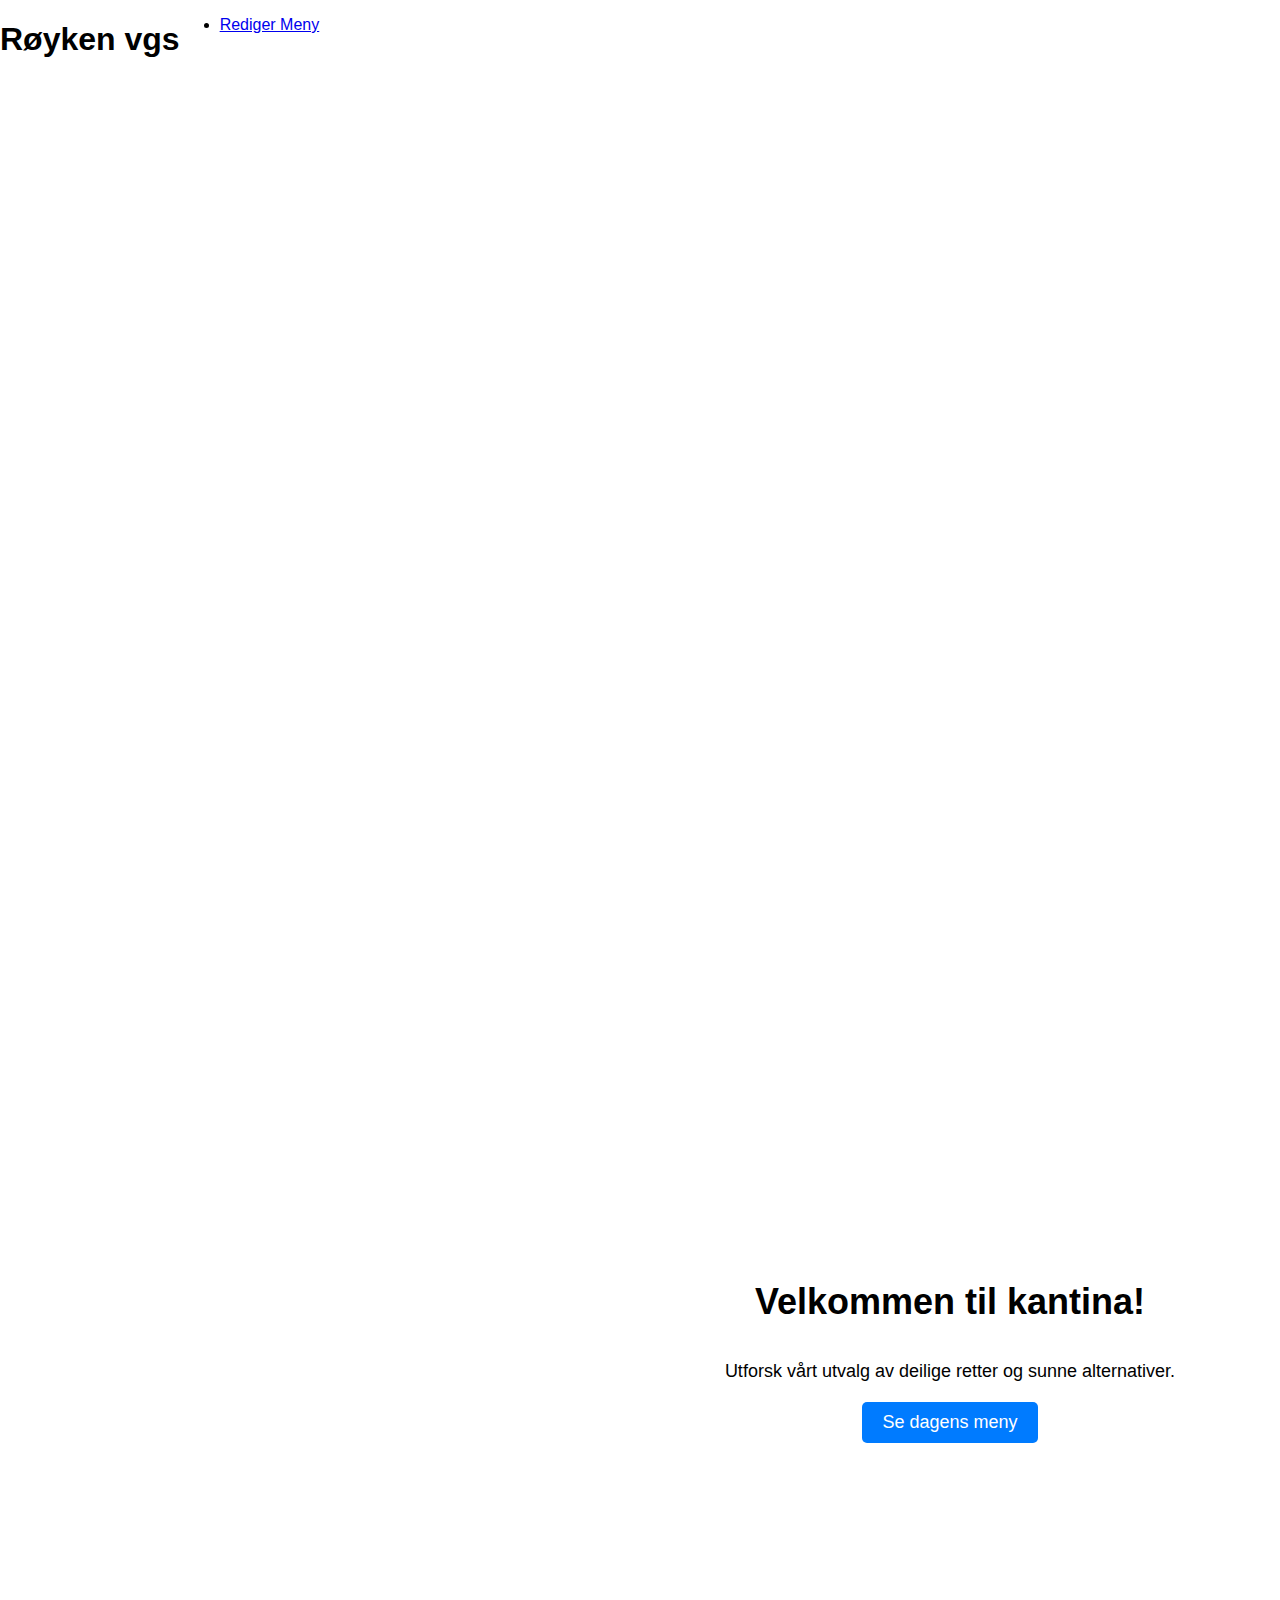
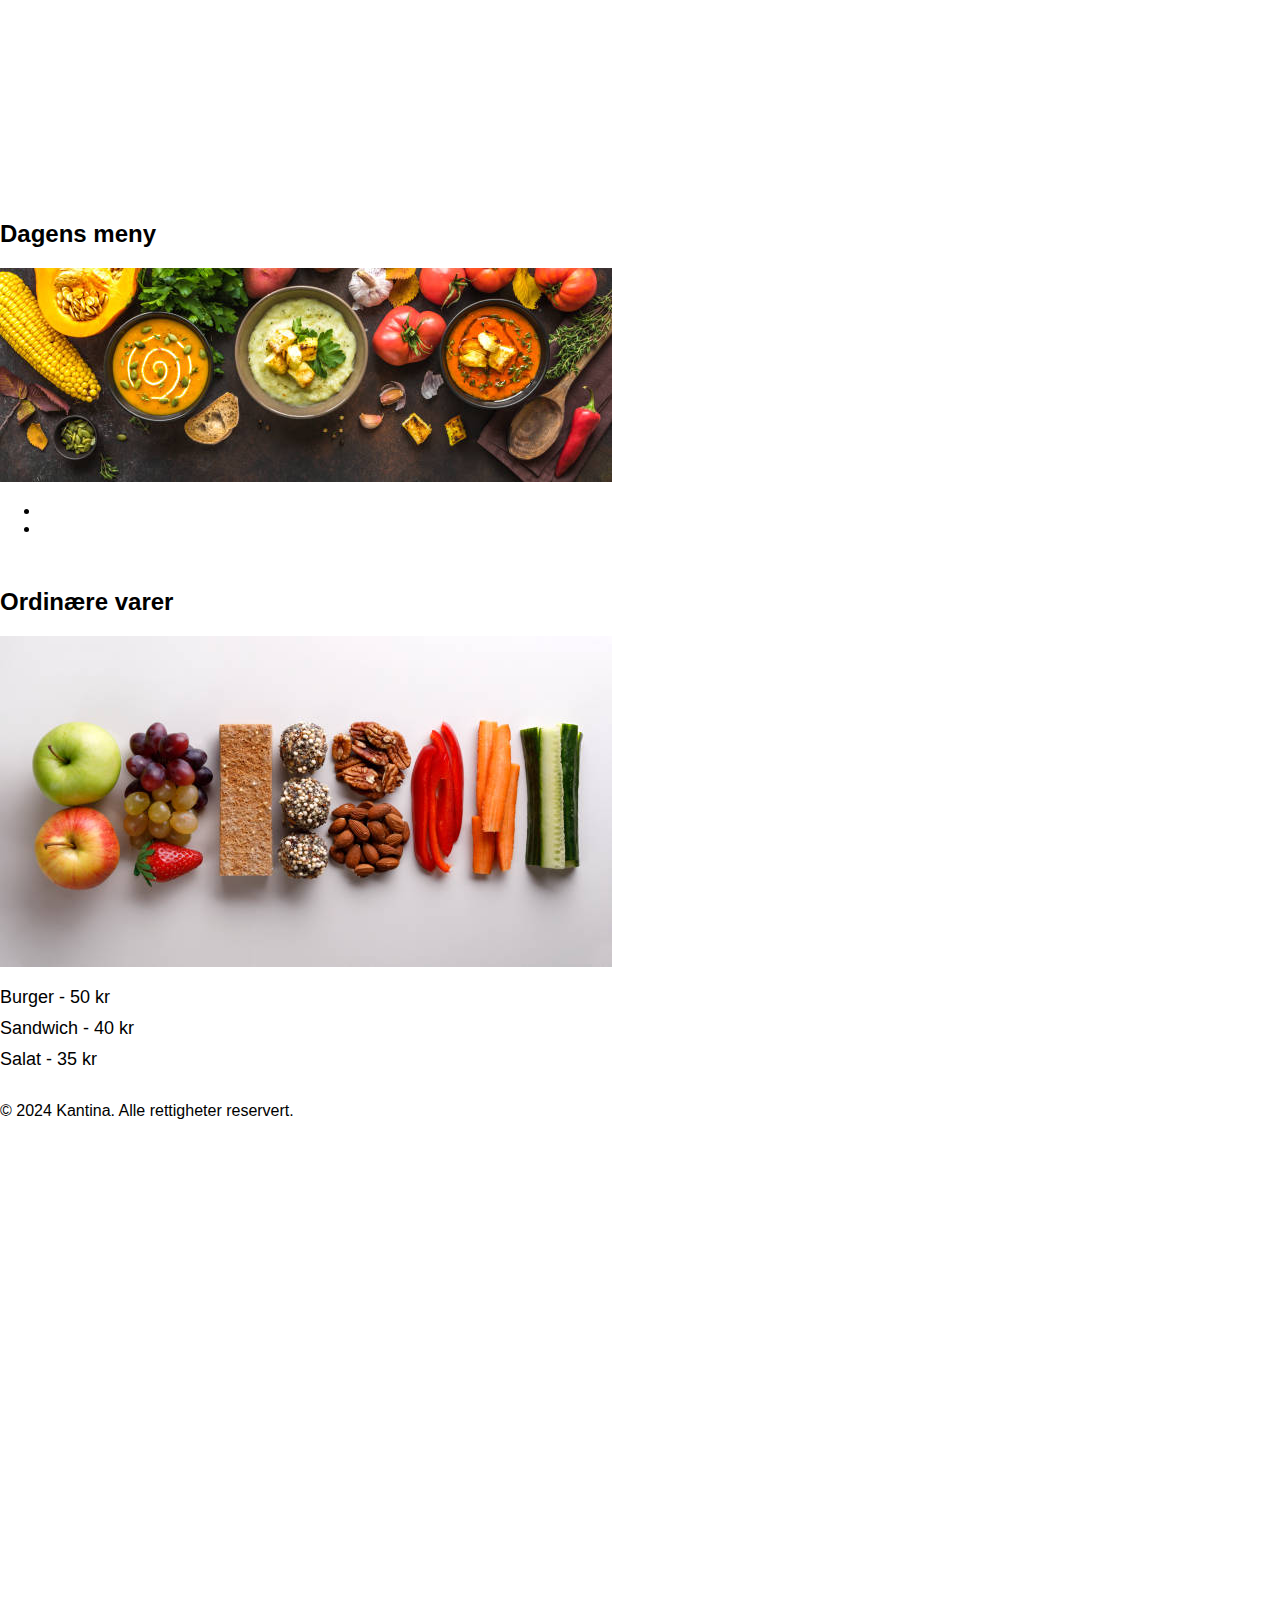
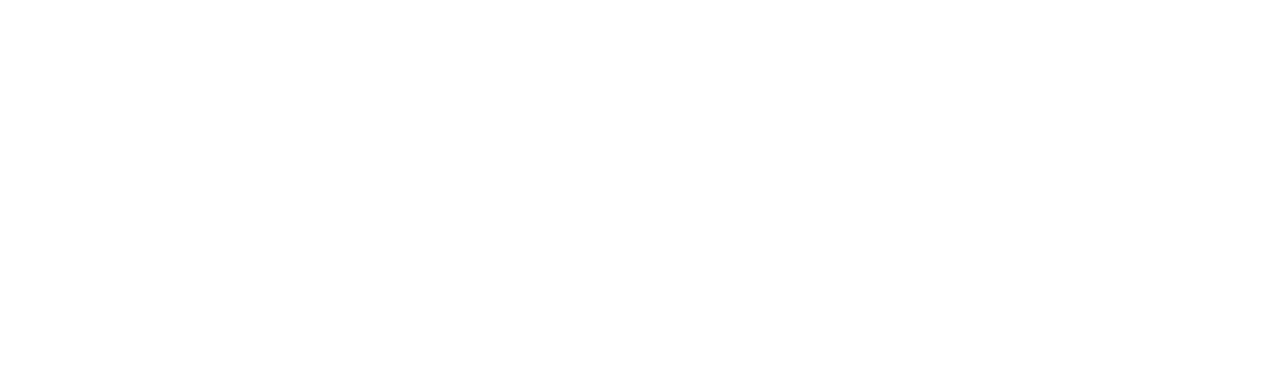
==== index.html @ e541f26b "*" ====
<!DOCTYPE html>
 <html lang="en">

 <head>
    <meta charset="UTF-8">
    <meta name="viewport" content="width=device-width, initial-scale=1.0">
    <meta http-equiv="X-UA-Compatible" content="ie=edge">
  <link rel="stylesheet" href="style.css">
     <title>Røyken vgs</title>

 </head>

 <body>
    <header>
        <div class="container">
            <h1>Røyken vgs</h1>
            <nav>
                <ul>
                    <!-- Lenke for å redigere menyen -->
                    <li><a href="./meny-red.html">Rediger Meny</a></li>
                </ul>
            </nav>
        </div>
    </header>
    
    <div class="container">
        <!-- Bilde og informasjon seksjon -->
        <div class="image-section"></div>
        <div class="info-section">
            <h1>Velkommen til kantina!</h1>
            <p>Utforsk vårt utvalg av deilige retter og sunne alternativer.</p>
            <button class="menu-button" onclick="scrollToMenu()">Se dagens meny</button>
        </div>
    </div>
    
    <div class="day-menu">
        <!-- Seksjon for dagens meny -->
        <h2>Dagens meny</h2>
        <img src="./autumn-soups.png" alt="Feature 1">
        <ul>
            <!-- Elementer for dagens meny fra Firebase-databasen -->
            <li></li>
            <li></li>
        </ul>
    </div>
    
    <div class="regular-items">
        <!-- Seksjon for ordinære varer -->
        <h2>Ordinære varer</h2>
        <img src="./healthy-snacks.png" alt="Feature 2">
        <ul>
            <!-- Elementer for ordinære varer fra Firebase-databasen -->
            <li>Burger - 50 kr</li>
            <li>Sandwich - 40 kr</li>
            <li>Salat - 35 kr</li>
            <!-- Legg til flere elementer fra Firebase-databasen her -->
        </ul>
    </div>
    
    <footer>
        <div class="container">
            <p>&copy; 2024 Kantina. Alle rettigheter reservert.</p>
        </div>
    </footer>
<script type="module" src="./index.js">

</script>

 </body>
 </html>
---- style.css ----
body {
    font-family: Arial, sans-serif;
    margin: 0;
    padding: 0;
}

.container {
    display: flex;
    height: 100vh;
}

.image-section {
    flex: 1;
    background-image: url('background-image.jpg');
    background-size: cover;
}

.info-section {
    flex: 1;
    display: flex;
    flex-direction: column;
    justify-content: center;
    align-items: center;
    padding: 20px;
}

.info-section h1 {
    font-size: 36px;
    margin-bottom: 20px;
}

.info-section p {
    font-size: 18px;
    margin-bottom: 20px;
    text-align: center;
}

.menu-button {
    background-color: #007bff;
    color: #fff;
    padding: 10px 20px;
    border: none;
    border-radius: 5px;
    font-size: 18px;
    cursor: pointer;
    transition: background-color 0.3s;
}

.menu-button:hover {
    background-color: #0056b3;
}

.regular-items {
    margin-top: 50px;
}

.regular-items h2 {
    font-size: 24px;
}

.regular-items ul {
    list-style-type: none;
    padding: 0;
}

.regular-items li {
    font-size: 18px;
    margin-bottom: 10px;
}
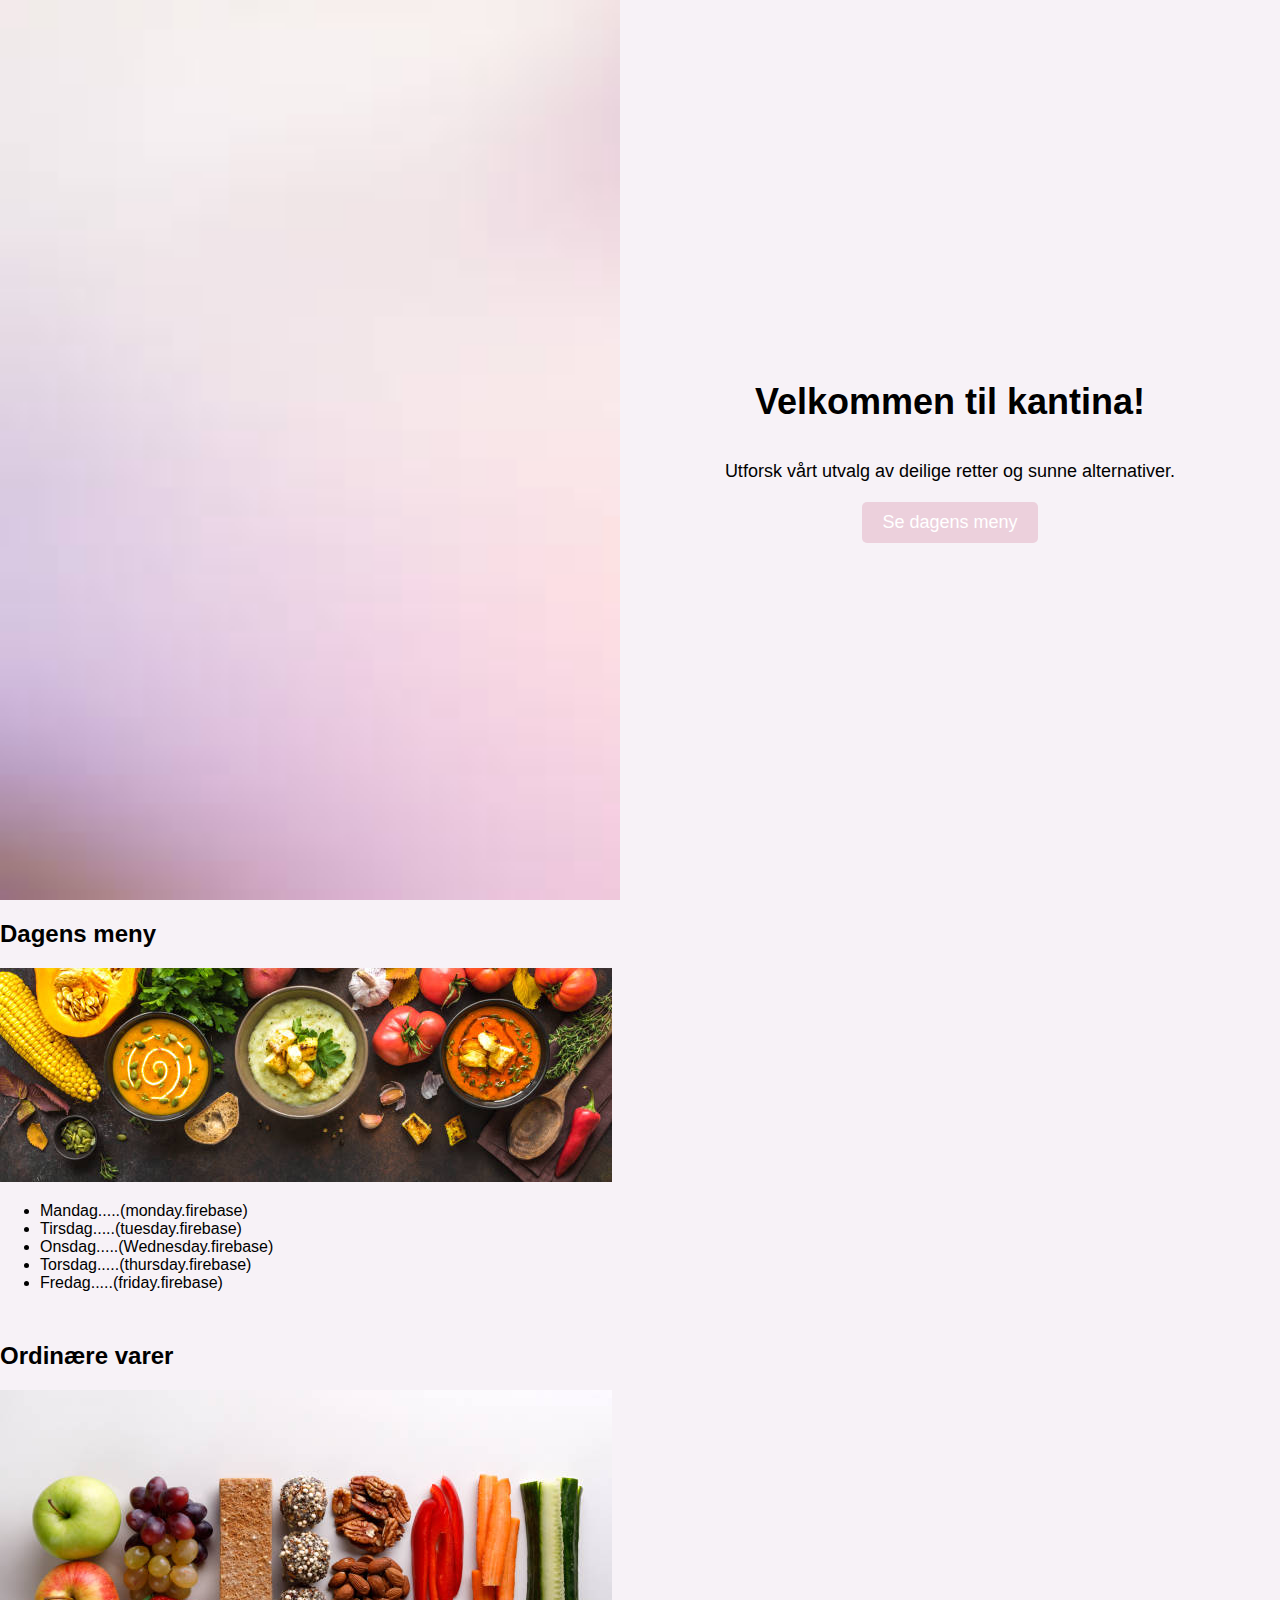
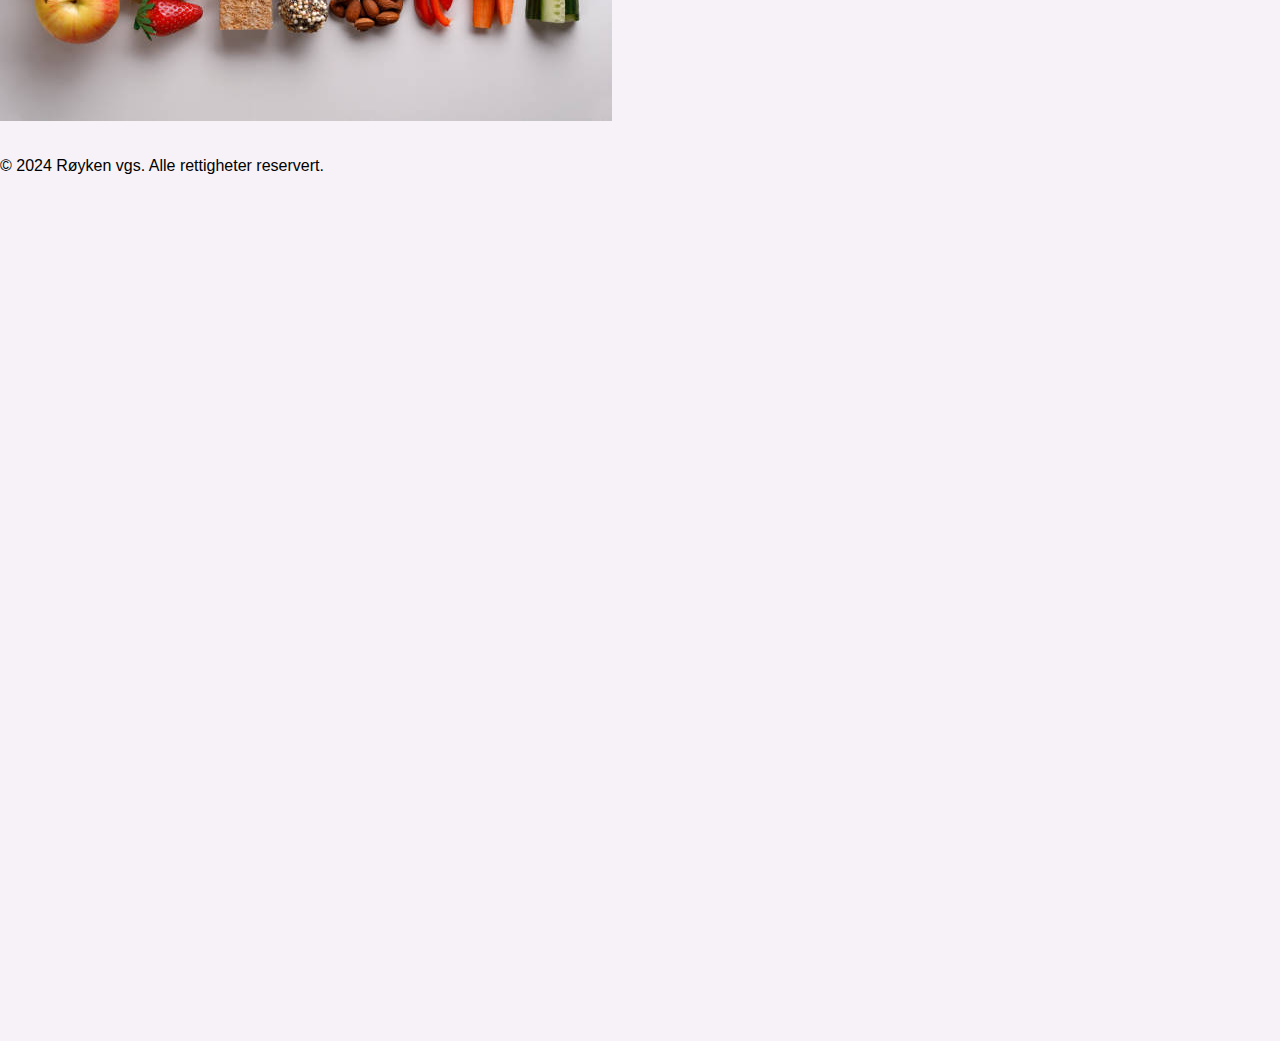
==== commit 77ce1336: "*" ====
--- a/index.html
+++ b/index.html
@@ -11,17 +11,6 @@
  </head>
 
  <body>
-    <header>
-        <div class="container">
-            <h1>Røyken vgs</h1>
-            <nav>
-                <ul>
-                    <!-- Lenke for å redigere menyen -->
-                    <li><a href="./meny-red.html">Rediger Meny</a></li>
-                </ul>
-            </nav>
-        </div>
-    </header>
     
     <div class="container">
         <!-- Bilde og informasjon seksjon -->
@@ -39,8 +28,11 @@
         <img src="./autumn-soups.png" alt="Feature 1">
         <ul>
             <!-- Elementer for dagens meny fra Firebase-databasen -->
-            <li></li>
-            <li></li>
+            <li id="mandag">Mandag.....(monday.firebase)</li>
+            <li id="tirsdag">Tirsdag.....(tuesday.firebase)</li>
+            <li>Onsdag.....(Wednesday.firebase)</li>
+            <li>Torsdag.....(thursday.firebase)</li>
+            <li>Fredag.....(friday.firebase)</li>
         </ul>
     </div>
     
@@ -50,16 +42,13 @@
         <img src="./healthy-snacks.png" alt="Feature 2">
         <ul>
             <!-- Elementer for ordinære varer fra Firebase-databasen -->
-            <li>Burger - 50 kr</li>
-            <li>Sandwich - 40 kr</li>
-            <li>Salat - 35 kr</li>
-            <!-- Legg til flere elementer fra Firebase-databasen her -->
+           
         </ul>
     </div>
     
     <footer>
         <div class="container">
-            <p>&copy; 2024 Kantina. Alle rettigheter reservert.</p>
+            <p>&copy; 2024 Røyken vgs. Alle rettigheter reservert.</p>
         </div>
     </footer>
 <script type="module" src="./index.js">
--- a/style.css
+++ b/style.css
@@ -2,6 +2,7 @@
     font-family: Arial, sans-serif;
     margin: 0;
     padding: 0;
+    background-color: #f7f2f7;
 }
 
 .container {
@@ -11,9 +12,11 @@
 
 .image-section {
     flex: 1;
-    background-image: url('background-image.jpg');
+    background-image: url('./Bacground.png');
     background-size: cover;
 }
+
+/* Landing page text */
 
 .info-section {
     flex: 1;
@@ -35,8 +38,11 @@
     text-align: center;
 }
 
+
+/* Week Menu */
+
 .menu-button {
-    background-color: #007bff;
+    background-color: #ECD0DC;
     color: #fff;
     padding: 10px 20px;
     border: none;
@@ -47,8 +53,32 @@
 }
 
 .menu-button:hover {
-    background-color: #0056b3;
+    background-color: #CFB5D2;
 }
+
+#weekly-menu,
+#daily-menu {
+    width: 90%;
+    max-width: 400px;
+    margin-top: 20px;
+    display: inline-block;
+    vertical-align: top;
+}
+
+@media (min-width:  768px) {
+    #weekly-menu,
+    #daily-menu {
+        float: left;
+        margin-right: 20px;
+    }
+    }
+    
+#mandag{
+    flex-direction: row;
+
+}
+
+/* Regular items */
 
 .regular-items {
     margin-top: 50px;
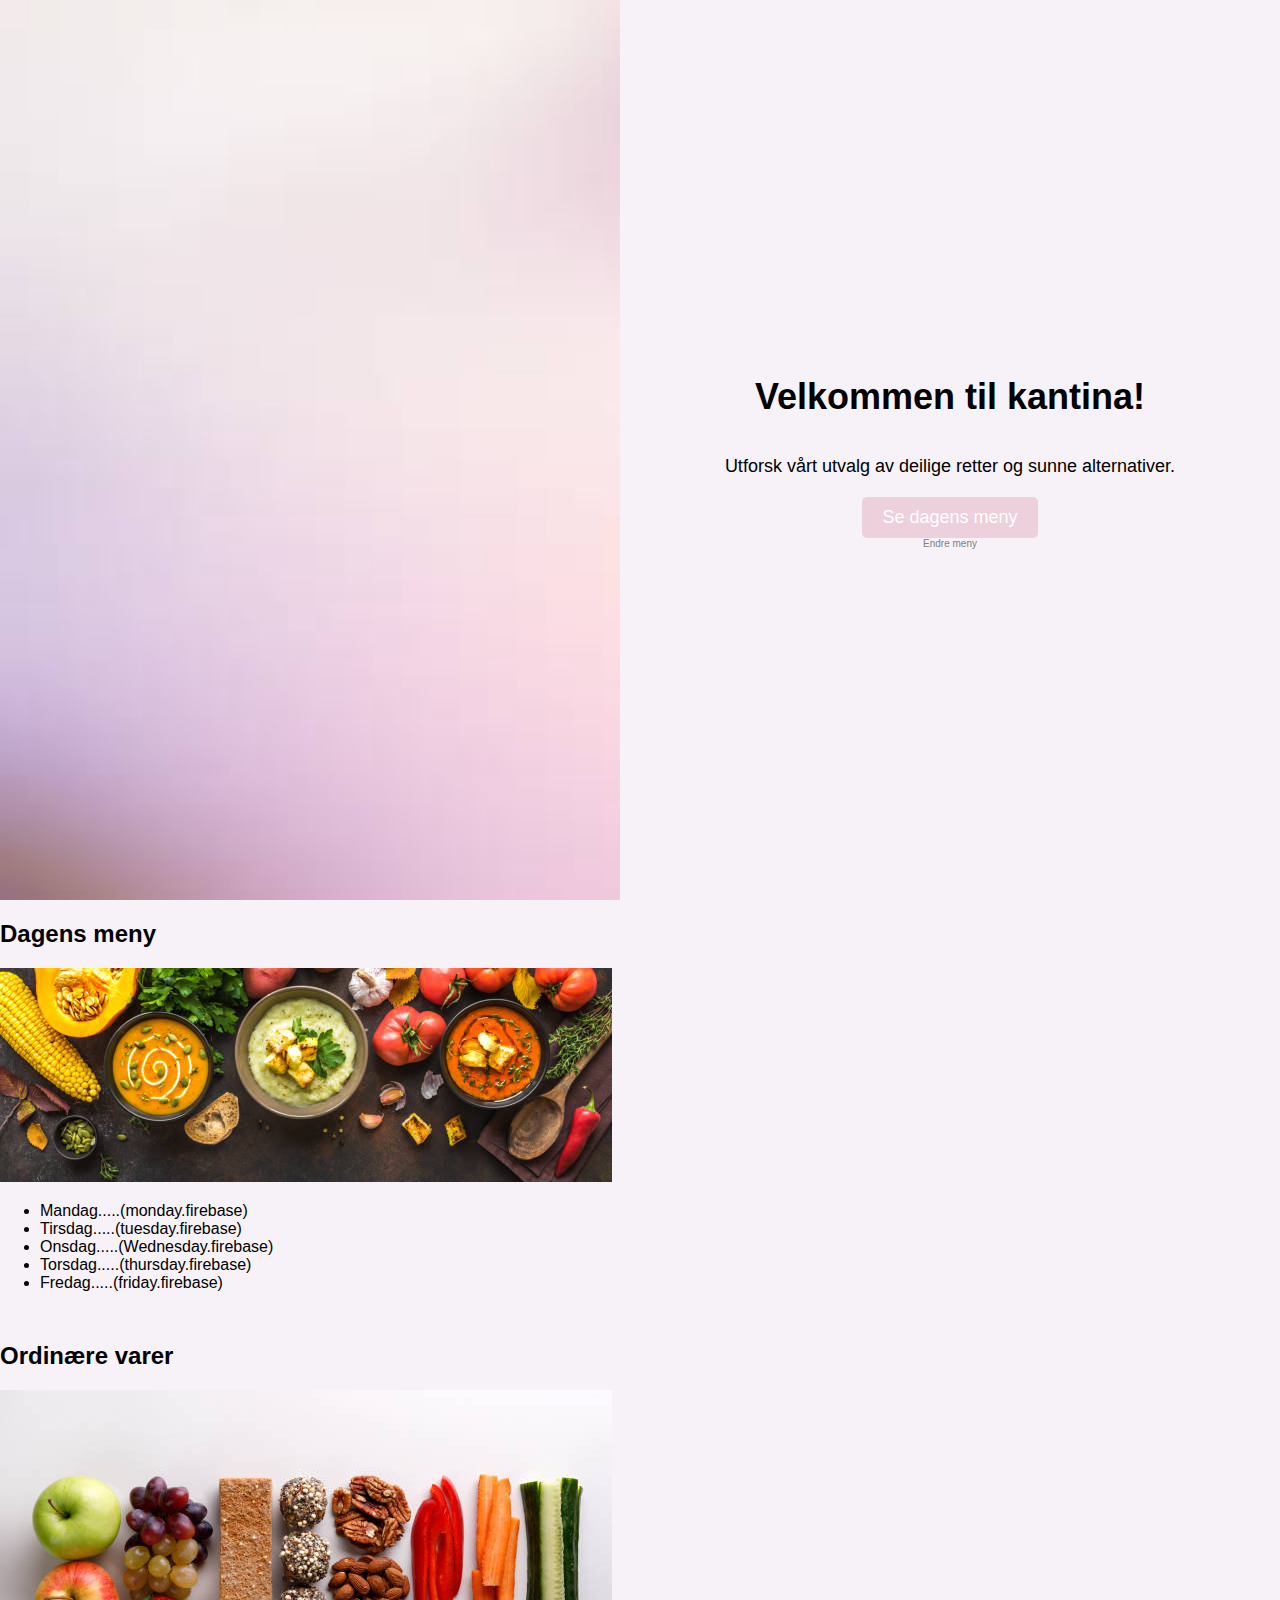
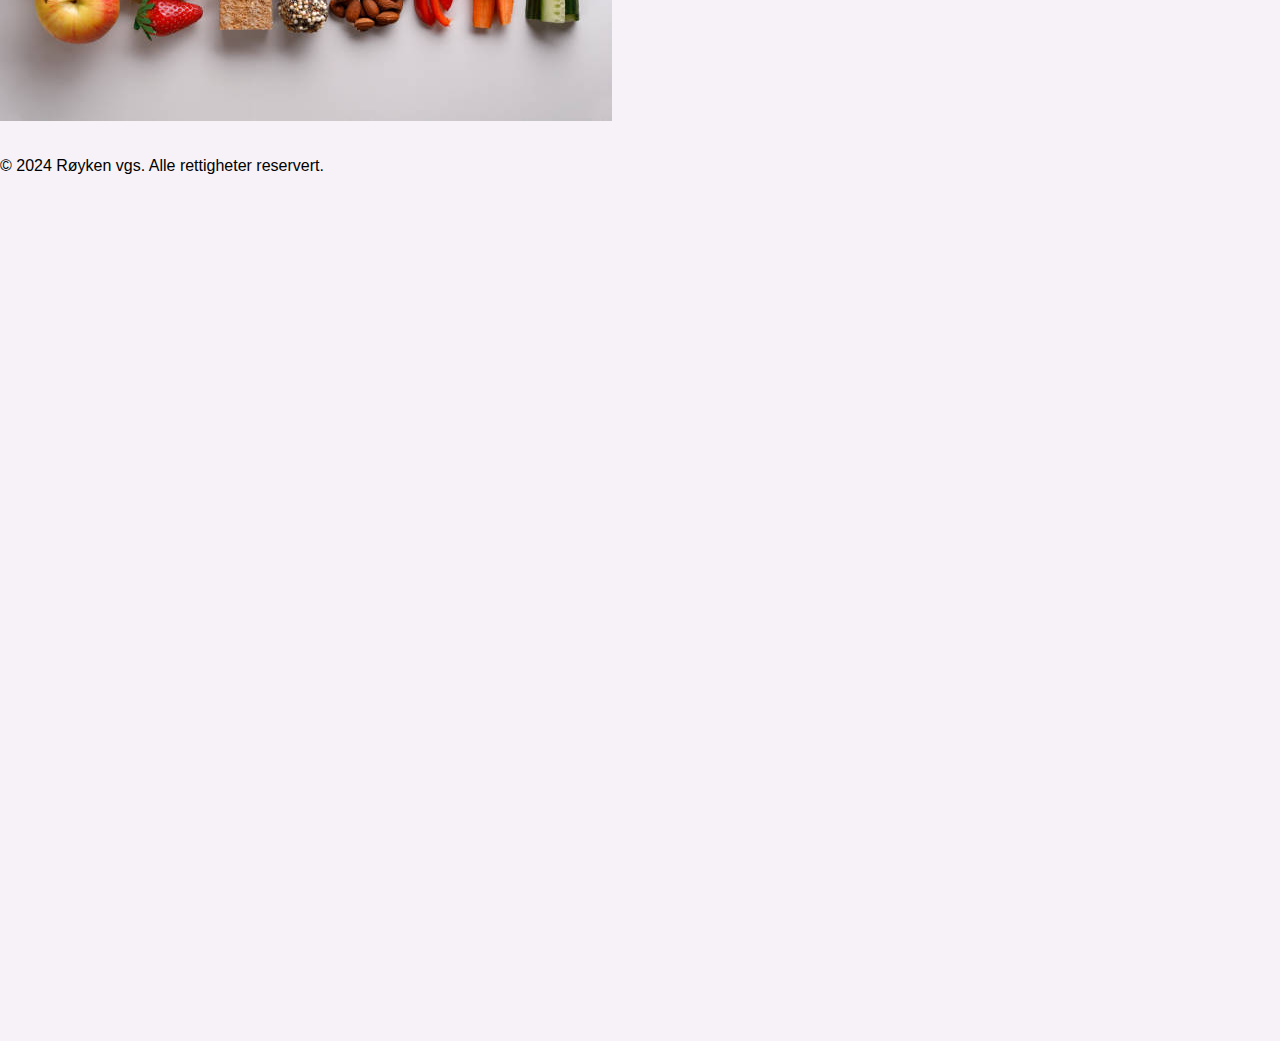
==== commit 816afaea: "*" ====
--- a/index.html
+++ b/index.html
@@ -11,14 +11,15 @@
  </head>
 
  <body>
-    
-    <div class="container">
+  
+      <div class="container">
         <!-- Bilde og informasjon seksjon -->
         <div class="image-section"></div>
         <div class="info-section">
             <h1>Velkommen til kantina!</h1>
             <p>Utforsk vårt utvalg av deilige retter og sunne alternativer.</p>
             <button class="menu-button" onclick="scrollToMenu()">Se dagens meny</button>
+            <a id="menu-change" href="login.html">Endre meny</a>
         </div>
     </div>
     
--- a/style.css
+++ b/style.css
@@ -38,6 +38,19 @@
     text-align: center;
 }
 
+a:link {
+    color: grey;
+    font-size: x-small;
+    background-color: transparent;
+    text-decoration: none;
+  }
+  
+  a:visited {
+    color: pink;
+    font-size:x-small ;
+    background-color: transparent;
+    text-decoration: none;
+  }
 
 /* Week Menu */
 
@@ -96,4 +109,5 @@
 .regular-items li {
     font-size: 18px;
     margin-bottom: 10px;
-}+}
+
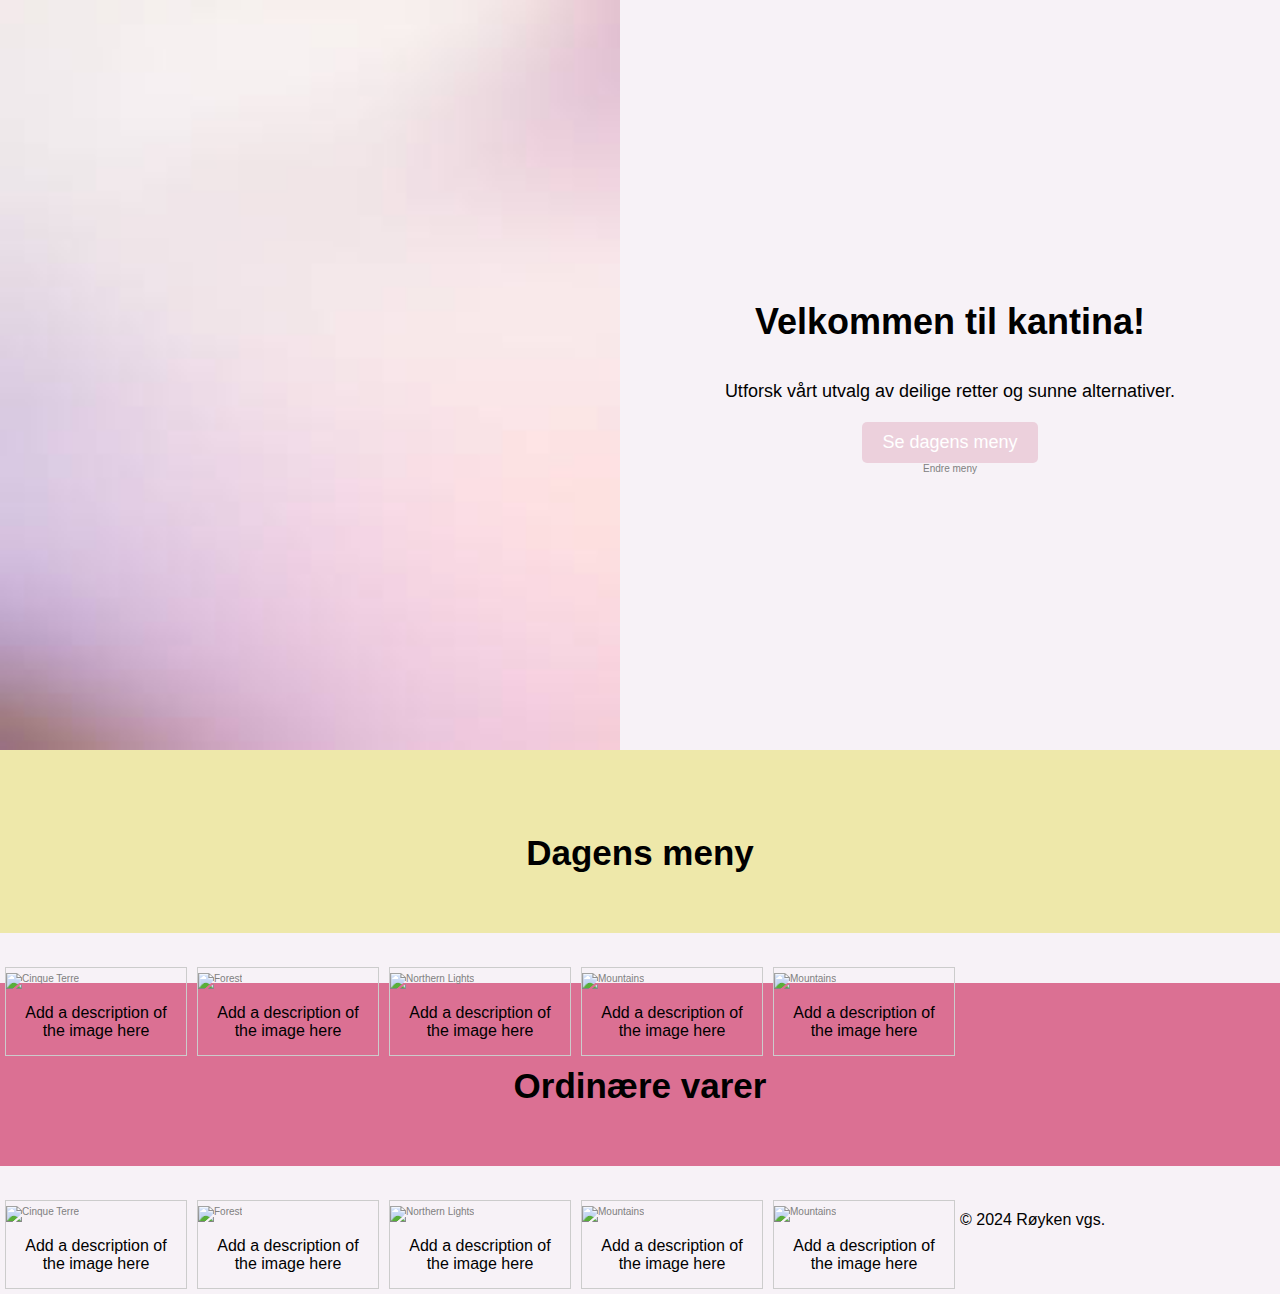
==== commit 9338f74b: "*" ====
--- a/index.html
+++ b/index.html
@@ -9,10 +9,12 @@
      <title>Røyken vgs</title>
 
  </head>
+ 
 
  <body>
+    
   
-      <div class="container">
+      <div class="page">
         <!-- Bilde og informasjon seksjon -->
         <div class="image-section"></div>
         <div class="info-section">
@@ -23,35 +25,100 @@
         </div>
     </div>
     
+
     <div class="day-menu">
         <!-- Seksjon for dagens meny -->
+        <br><br><br>
         <h2>Dagens meny</h2>
-        <img src="./autumn-soups.png" alt="Feature 1">
-        <ul>
-            <!-- Elementer for dagens meny fra Firebase-databasen -->
-            <li id="mandag">Mandag.....(monday.firebase)</li>
-            <li id="tirsdag">Tirsdag.....(tuesday.firebase)</li>
-            <li>Onsdag.....(Wednesday.firebase)</li>
-            <li>Torsdag.....(thursday.firebase)</li>
-            <li>Fredag.....(friday.firebase)</li>
-        </ul>
+        <div class="gallery">
+    <a target="_blank" href="img_5terre.jpg">
+      <img src="img_5terre.jpg" alt="Cinque Terre" width="600" height="400">
+    </a>
+    <div class="desc">Add a description of the image here</div>
+  </div>
+  
+  <div class="gallery">
+    <a target="_blank" href="img_forest.jpg">
+      <img src="img_forest.jpg" alt="Forest" width="600" height="400">
+    </a>
+    <div class="desc">Add a description of the image here</div>
+  </div>
+  
+  <div class="gallery">
+    <a target="_blank" href="img_lights.jpg">
+      <img src="img_lights.jpg" alt="Northern Lights" width="600" height="400">
+    </a>
+    <div class="desc">Add a description of the image here</div>
+  </div>
+  
+  <div class="gallery">
+    <a target="_blank" href="img_mountains.jpg">
+      <img src="img_mountains.jpg" alt="Mountains" width="600" height="400">
+    </a>
+    <div class="desc">Add a description of the image here</div>
+  </div>
+
+  <div class="gallery">
+    <a target="_blank" href="img_mountains.jpg">
+      <img src="img_mountains.jpg" alt="Mountains" width="600" height="400">
+    </a>
+    <div class="desc">Add a description of the image here</div>
+  </div>
+ 
     </div>
-    
+
     <div class="regular-items">
         <!-- Seksjon for ordinære varer -->
+        <br><br><br>
         <h2>Ordinære varer</h2>
-        <img src="./healthy-snacks.png" alt="Feature 2">
         <ul>
-            <!-- Elementer for ordinære varer fra Firebase-databasen -->
+            <div class="gallery">
+                <a target="_blank" href="img_5terre.jpg">
+                  <img src="img_5terre.jpg" alt="Cinque Terre" width="600" height="400">
+                </a>
+                <div class="desc">Add a description of the image here</div>
+              </div>
+              
+              <div class="gallery">
+                <a target="_blank" href="img_forest.jpg">
+                  <img src="img_forest.jpg" alt="Forest" width="600" height="400">
+                </a>
+                <div class="desc">Add a description of the image here</div>
+              </div>
+              
+              <div class="gallery">
+                <a target="_blank" href="img_lights.jpg">
+                  <img src="img_lights.jpg" alt="Northern Lights" width="600" height="400">
+                </a>
+                <div class="desc">Add a description of the image here</div>
+              </div>
+              
+              <div class="gallery">
+                <a target="_blank" href="img_mountains.jpg">
+                  <img src="img_mountains.jpg" alt="Mountains" width="600" height="400">
+                </a>
+                <div class="desc">Add a description of the image here</div>
+              </div>
+            
+              <div class="gallery">
+                <a target="_blank" href="img_mountains.jpg">
+                  <img src="img_mountains.jpg" alt="Mountains" width="600" height="400">
+                </a>
+                <div class="desc">Add a description of the image here</div>
+              </div>
            
         </ul>
     </div>
+
+
+    <!-- Footer -->
     
     <footer>
         <div class="container">
-            <p>&copy; 2024 Røyken vgs. Alle rettigheter reservert.</p>
+            <p>&copy; 2024 Røyken vgs.</p>
         </div>
     </footer>
+   
 <script type="module" src="./index.js">
 
 </script>
--- a/style.css
+++ b/style.css
@@ -7,7 +7,12 @@
 
 .container {
     display: flex;
-    height: 100vh;
+    height: 50px;
+}
+
+.page{
+    display: flex;
+    height: 750px;
 }
 
 .image-section {
@@ -69,36 +74,31 @@
     background-color: #CFB5D2;
 }
 
-#weekly-menu,
-#daily-menu {
-    width: 90%;
-    max-width: 400px;
-    margin-top: 20px;
-    display: inline-block;
-    vertical-align: top;
-}
 
-@media (min-width:  768px) {
-    #weekly-menu,
-    #daily-menu {
-        float: left;
-        margin-right: 20px;
-    }
-    }
-    
-#mandag{
-    flex-direction: row;
-
-}
 
 /* Regular items */
 
 .regular-items {
     margin-top: 50px;
+    background-color: palevioletred;
 }
 
-.regular-items h2 {
-    font-size: 24px;
+.day-menu{
+    /* margin-top: 50px; */
+    background-color: palegoldenrod;
+}
+
+ h2 {
+    font-size: 35px;
+    text-align: center;
+    height: 100px;
+}
+
+#img{
+    display: block;
+    margin-left: auto;
+    margin-right: auto;
+    width: 50%;
 }
 
 .regular-items ul {
@@ -111,3 +111,25 @@
     margin-bottom: 10px;
 }
 
+/* Menu items */
+
+.gallery {
+    margin: 5px;
+    border: 1px solid #ccc;
+    float: left;
+    width: 180px;
+  }
+  
+  .gallery:hover {
+    border: 1px solid #777;
+  }
+  
+  .gallery img {
+    width: 100%;
+    height: auto;
+  }
+  
+  .desc {
+    padding: 15px;
+    text-align: center;
+  }
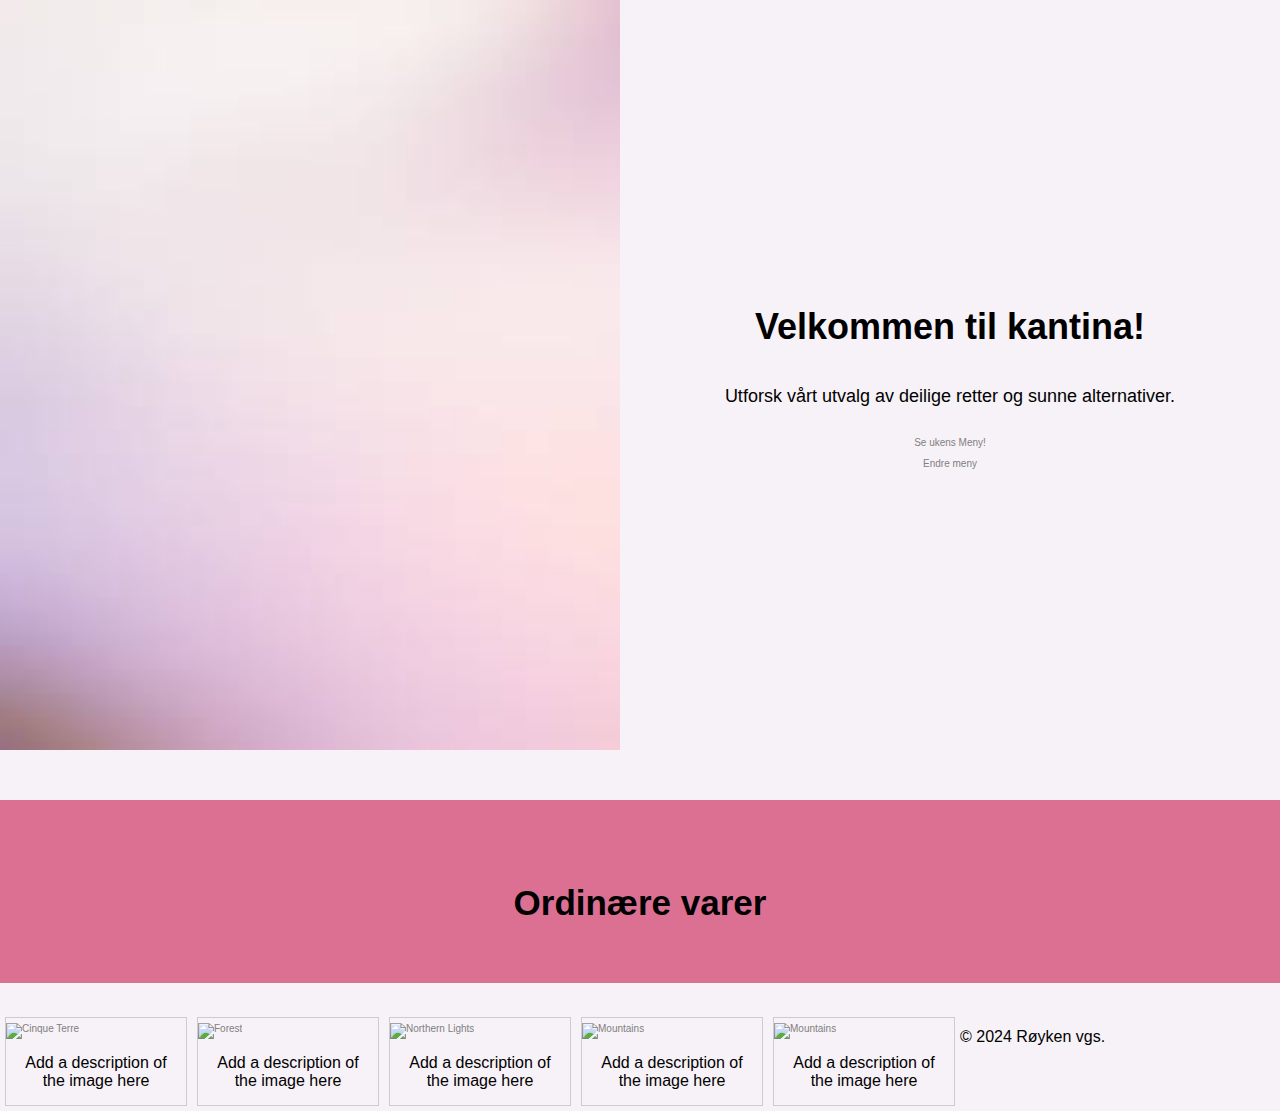
==== commit d49317f7: "*" ====
--- a/index.html
+++ b/index.html
@@ -20,52 +20,11 @@
         <div class="info-section">
             <h1>Velkommen til kantina!</h1>
             <p>Utforsk vårt utvalg av deilige retter og sunne alternativer.</p>
-            <button class="menu-button" onclick="scrollToMenu()">Se dagens meny</button>
+            <a href="uke-meny.html" class="menu-button">Se ukens Meny!</a>
             <a id="menu-change" href="login.html">Endre meny</a>
         </div>
     </div>
     
-
-    <div class="day-menu">
-        <!-- Seksjon for dagens meny -->
-        <br><br><br>
-        <h2>Dagens meny</h2>
-        <div class="gallery">
-    <a target="_blank" href="img_5terre.jpg">
-      <img src="img_5terre.jpg" alt="Cinque Terre" width="600" height="400">
-    </a>
-    <div class="desc">Add a description of the image here</div>
-  </div>
-  
-  <div class="gallery">
-    <a target="_blank" href="img_forest.jpg">
-      <img src="img_forest.jpg" alt="Forest" width="600" height="400">
-    </a>
-    <div class="desc">Add a description of the image here</div>
-  </div>
-  
-  <div class="gallery">
-    <a target="_blank" href="img_lights.jpg">
-      <img src="img_lights.jpg" alt="Northern Lights" width="600" height="400">
-    </a>
-    <div class="desc">Add a description of the image here</div>
-  </div>
-  
-  <div class="gallery">
-    <a target="_blank" href="img_mountains.jpg">
-      <img src="img_mountains.jpg" alt="Mountains" width="600" height="400">
-    </a>
-    <div class="desc">Add a description of the image here</div>
-  </div>
-
-  <div class="gallery">
-    <a target="_blank" href="img_mountains.jpg">
-      <img src="img_mountains.jpg" alt="Mountains" width="600" height="400">
-    </a>
-    <div class="desc">Add a description of the image here</div>
-  </div>
- 
-    </div>
 
     <div class="regular-items">
         <!-- Seksjon for ordinære varer -->
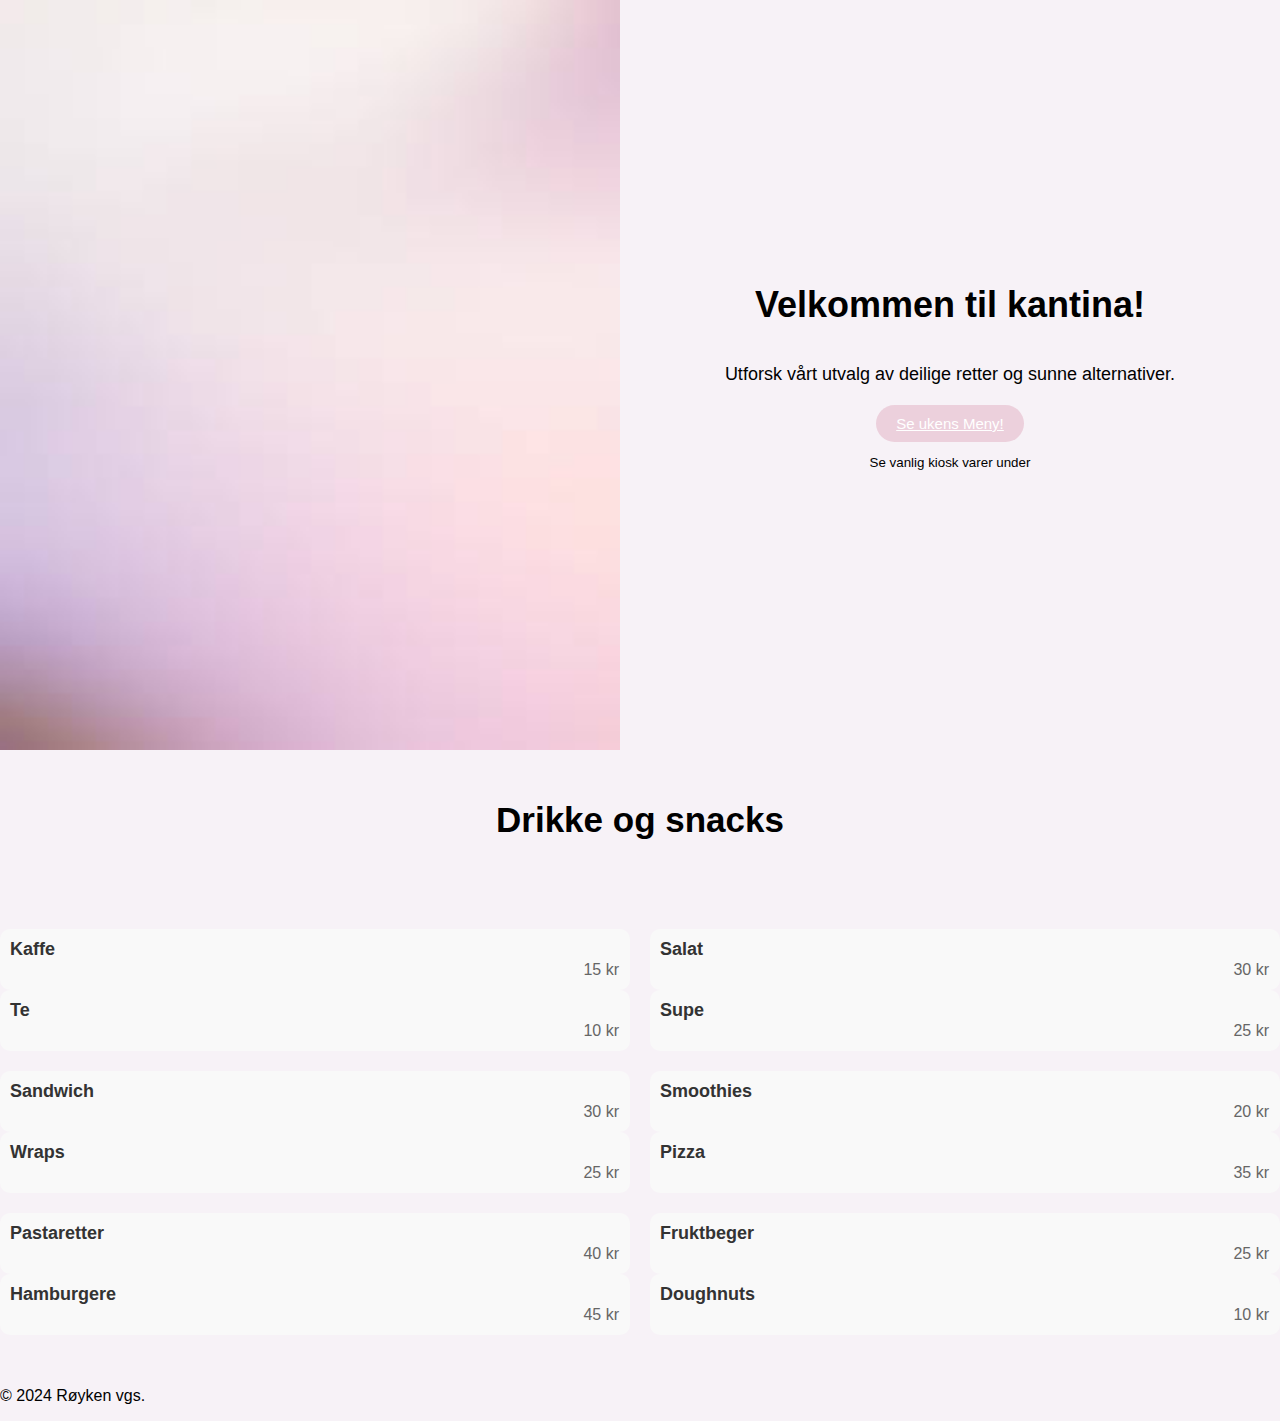
==== commit 697116c9: "*" ====
--- a/index.html
+++ b/index.html
@@ -1,86 +1,104 @@
 <!DOCTYPE html>
- <html lang="en">
+<html lang="en">
 
- <head>
+<head>
     <meta charset="UTF-8">
     <meta name="viewport" content="width=device-width, initial-scale=1.0">
     <meta http-equiv="X-UA-Compatible" content="ie=edge">
-  <link rel="stylesheet" href="style.css">
-     <title>Røyken vgs</title>
+    <link rel="stylesheet" href="style.css">
+    <title>Røyken vgs</title>
+</head>
 
- </head>
- 
+<body>
 
- <body>
-    
-  
-      <div class="page">
+    <div class="page">
         <!-- Bilde og informasjon seksjon -->
         <div class="image-section"></div>
         <div class="info-section">
             <h1>Velkommen til kantina!</h1>
             <p>Utforsk vårt utvalg av deilige retter og sunne alternativer.</p>
-            <a href="uke-meny.html" class="menu-button">Se ukens Meny!</a>
-            <a id="menu-change" href="login.html">Endre meny</a>
+            <a href="uke-meny.html" class="menu-button">
+              Se ukens Meny!
+          </a>
+          <p style="font-size: smaller;">Se vanlig kiosk varer under</p>
         </div>
     </div>
+
     
+    <div class="regular-items">
+      <!-- Seksjon for drikke og snacks -->
+      <h2>Drikke og snacks</h2>
+      <div class="items-grid">
+          <div class="row">
+              <div class="item">
+                  <h3>Kaffe</h3>
+                  <p>15 kr</p>
+              </div>
+              <div class="item">
+                  <h3>Te</h3>
+                  <p>10 kr</p>
+              </div>
+          </div>
+          <div class="row">
+              <div class="item">
+                  <h3>Salat</h3>
+                  <p>30 kr</p>
+              </div>
+              <div class="item">
+                  <h3>Supe</h3>
+                  <p>25 kr</p>
+              </div>
+          </div>
+          <div class="row">
+              <div class="item">
+                  <h3>Sandwich</h3>
+                  <p>30 kr</p>
+              </div>
+              <div class="item">
+                  <h3>Wraps</h3>
+                  <p>25 kr</p>
+              </div>
+          </div>
+          <div class="row">
+              <div class="item">
+                  <h3>Smoothies</h3>
+                  <p>20 kr</p>
+              </div>
+              <div class="item">
+                  <h3>Pizza</h3>
+                  <p>35 kr</p>
+              </div>
+          </div>
+          <div class="row">
+              <div class="item">
+                  <h3>Pastaretter</h3>
+                  <p>40 kr</p>
+              </div>
+              <div class="item">
+                  <h3>Hamburgere</h3>
+                  <p>45 kr</p>
+              </div>
+          </div>
+          <div class="row">
+              <div class="item">
+                  <h3>Fruktbeger</h3>
+                  <p>25 kr</p>
+              </div>
+              <div class="item">
+                  <h3>Doughnuts</h3>
+                  <p>10 kr</p>
+              </div>
+          </div>
+      </div>
+  </div> <br><br>
 
-    <div class="regular-items">
-        <!-- Seksjon for ordinære varer -->
-        <br><br><br>
-        <h2>Ordinære varer</h2>
-        <ul>
-            <div class="gallery">
-                <a target="_blank" href="img_5terre.jpg">
-                  <img src="img_5terre.jpg" alt="Cinque Terre" width="600" height="400">
-                </a>
-                <div class="desc">Add a description of the image here</div>
-              </div>
-              
-              <div class="gallery">
-                <a target="_blank" href="img_forest.jpg">
-                  <img src="img_forest.jpg" alt="Forest" width="600" height="400">
-                </a>
-                <div class="desc">Add a description of the image here</div>
-              </div>
-              
-              <div class="gallery">
-                <a target="_blank" href="img_lights.jpg">
-                  <img src="img_lights.jpg" alt="Northern Lights" width="600" height="400">
-                </a>
-                <div class="desc">Add a description of the image here</div>
-              </div>
-              
-              <div class="gallery">
-                <a target="_blank" href="img_mountains.jpg">
-                  <img src="img_mountains.jpg" alt="Mountains" width="600" height="400">
-                </a>
-                <div class="desc">Add a description of the image here</div>
-              </div>
-            
-              <div class="gallery">
-                <a target="_blank" href="img_mountains.jpg">
-                  <img src="img_mountains.jpg" alt="Mountains" width="600" height="400">
-                </a>
-                <div class="desc">Add a description of the image here</div>
-              </div>
-           
-        </ul>
-    </div>
+  <!-- Footer -->
+  <footer>
+      <div class="container">
+          <p>&copy; 2024 Røyken vgs.</p>
+      </div>
+  </footer>
 
+</body>
 
-    <!-- Footer -->
-    
-    <footer>
-        <div class="container">
-            <p>&copy; 2024 Røyken vgs.</p>
-        </div>
-    </footer>
-   
-<script type="module" src="./index.js">
-
-</script>
-
- </body>
- </html>+</html>
--- a/style.css
+++ b/style.css
@@ -10,7 +10,7 @@
     height: 50px;
 }
 
-.page{
+.page {
     display: flex;
     height: 750px;
 }
@@ -20,8 +20,6 @@
     background-image: url('./Bacground.png');
     background-size: cover;
 }
-
-/* Landing page text */
 
 .info-section {
     flex: 1;
@@ -43,58 +41,36 @@
     text-align: center;
 }
 
-a:link {
-    color: grey;
-    font-size: x-small;
-    background-color: transparent;
-    text-decoration: none;
-  }
-  
-  a:visited {
-    color: pink;
-    font-size:x-small ;
-    background-color: transparent;
-    text-decoration: none;
-  }
 
-/* Week Menu */
 
 .menu-button {
-    background-color: #ECD0DC;
+    background-color: #ecd0dc;
     color: #fff;
     padding: 10px 20px;
     border: none;
-    border-radius: 5px;
-    font-size: 18px;
+    border-radius: 20px;
+    font-size: 15px;
     cursor: pointer;
     transition: background-color 0.3s;
 }
 
 .menu-button:hover {
-    background-color: #CFB5D2;
+    background-color: #cfb5d2;
+}
+
+.regular-items {
+    margin-top: 50px;
 }
 
 
 
-/* Regular items */
-
-.regular-items {
-    margin-top: 50px;
-    background-color: palevioletred;
-}
-
-.day-menu{
-    /* margin-top: 50px; */
-    background-color: palegoldenrod;
-}
-
- h2 {
+h2 {
     font-size: 35px;
     text-align: center;
     height: 100px;
 }
 
-#img{
+#img {
     display: block;
     margin-left: auto;
     margin-right: auto;
@@ -111,25 +87,28 @@
     margin-bottom: 10px;
 }
 
-/* Menu items */
+/* Legg til disse stilene i style.css */
 
-.gallery {
-    margin: 5px;
-    border: 1px solid #ccc;
-    float: left;
-    width: 180px;
-  }
-  
-  .gallery:hover {
-    border: 1px solid #777;
-  }
-  
-  .gallery img {
-    width: 100%;
-    height: auto;
-  }
-  
-  .desc {
-    padding: 15px;
-    text-align: center;
-  }
+.items-grid {
+    display: grid;
+    grid-template-columns: repeat(2, 1fr); /* 2 kolonner med like stor bredde */
+    grid-gap: 20px; /* Mellomrom mellom elementene */
+}
+
+.item {
+    background-color: #f9f9f9;
+    padding: 10px;
+    border-radius: 10px;
+}
+
+.item h3 {
+    margin: 0;
+    font-size: 18px;
+    color: #333;
+}
+
+.item p {
+    margin: 1px;
+    color: #666;
+    text-align: right;
+}
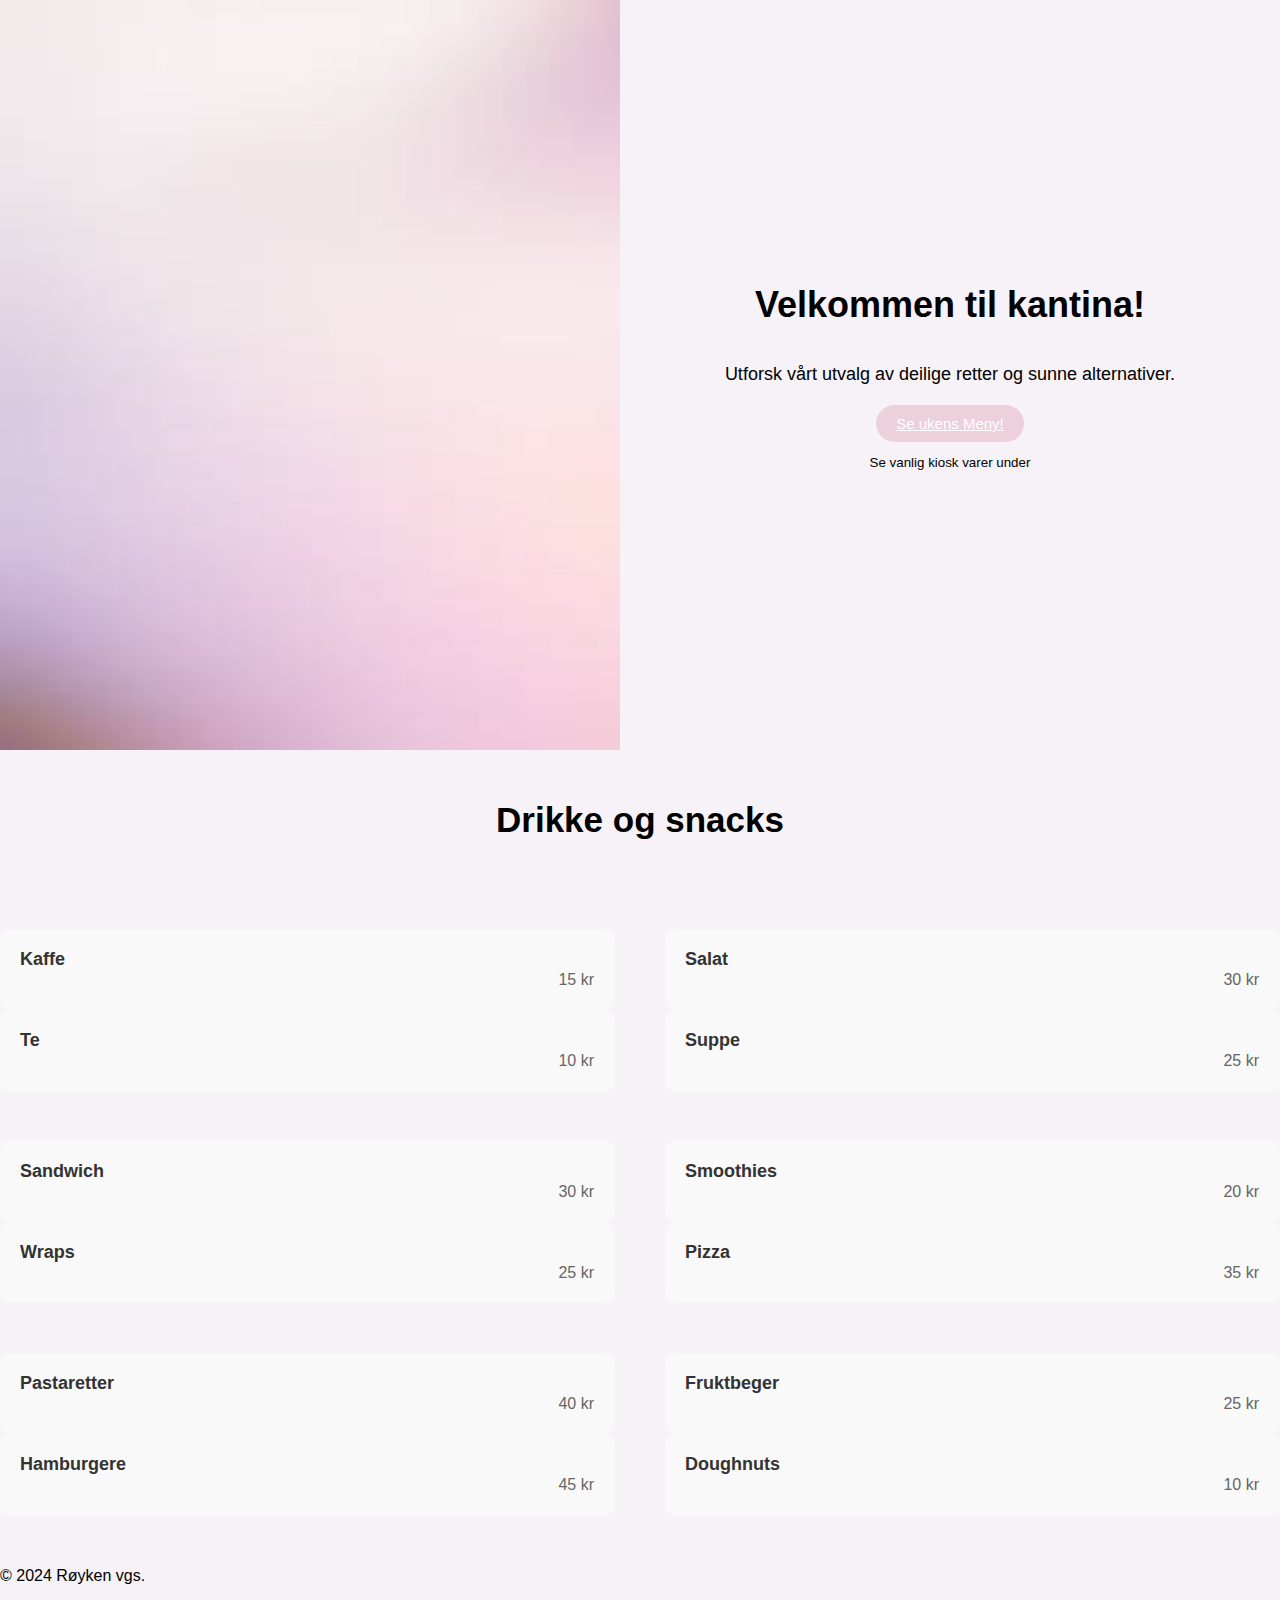
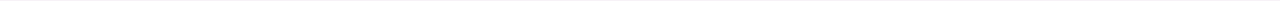
==== commit a61a30a7: "*" ====
--- a/index.html
+++ b/index.html
@@ -45,7 +45,7 @@
                   <p>30 kr</p>
               </div>
               <div class="item">
-                  <h3>Supe</h3>
+                  <h3>Suppe</h3>
                   <p>25 kr</p>
               </div>
           </div>
--- a/style.css
+++ b/style.css
@@ -92,12 +92,13 @@
 .items-grid {
     display: grid;
     grid-template-columns: repeat(2, 1fr); /* 2 kolonner med like stor bredde */
-    grid-gap: 20px; /* Mellomrom mellom elementene */
+    grid-gap: 50px; /* Mellomrom mellom elementene */
+    
 }
 
 .item {
     background-color: #f9f9f9;
-    padding: 10px;
+    padding: 20px;
     border-radius: 10px;
 }
 
